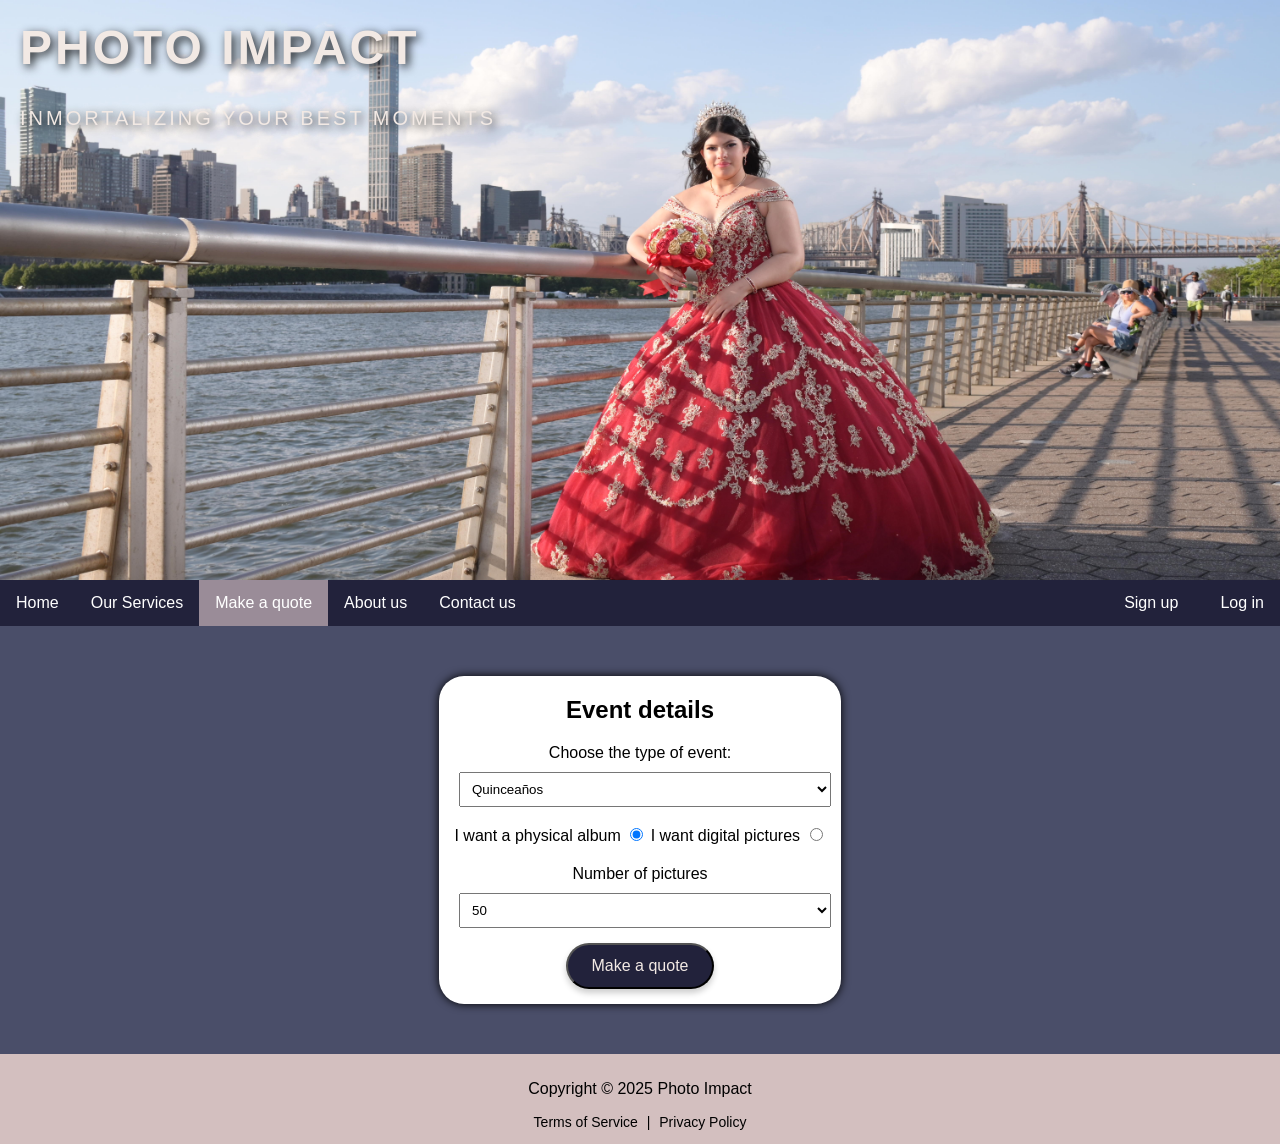
==== Page/quote.html @ db051ba2 "Initial commit" ====
<!DOCTYPE html>
<html lang="en">
<head>
    <meta charset="UTF-8">
    <meta name="viewport" content="width=device-width, initial-scale=1.0">
    <title>Photo Impact</title>
    <link rel="stylesheet" href="../style/header.css">
    <link rel="stylesheet" href="../style/quote.css">
    <link rel="stylesheet" href="../style/style.css">
    <link rel="stylesheet" href="../style/footer.css">
</head>

<body class="quote-page">
    <div id="header-container"></div>
    <div id="mainContainer">
        <div id="containerQuote">
            <form id="quote">
                <h2 style="margin: 5px;">Event details</h2>
                <label for="type-of-event">Choose the type of event:</label>
                    <select name="type-of-event" id="type-of-event">
                        <option value="Quinceaños">Quinceaños</option>
                        <option value="Wedding">Wedding</option>
                        <option value="Photoshoot">Photoshoot</option>
                        <option value="Corporate Event">Corporate Event</option>
                    </select>
                <br>
                <label for="physical-pictures"> I want a physical album</label>
                <input type="radio" id="physical-pictures" name="type-of-pictures" checked>
                <label for="digital-pictures"> I want digital pictures</label>
                <input type="radio" id="digital-pictures" name="type-of-pictures">
                <br>
                <label for="no-of-pics" id="lbl-no-of-pics">Number of pictures</label>
                    <select name="no-of-pics" id="no-of-pics">
                        <option value="50">50</option>
                        <option value="70">70</option>
                        <option value="100">100</option>
                        <option value="+100">+100</option>
                    </select>
                <div id="extra-pics-section" style="display: none; margin-top: 10px;">
                    <label for="extra-pics">Enter total number of pictures:</label>
                    <input type="number" id="extra-pics" min="101" placeholder="e.g. 120">
                    <p style="font-size: 12px;">It's $10 per extra picture after 100.</p>
                </div>
                    <button type="button" class="submit-button" onclick="generateQuote()">Make a quote</button>
            </form>
        </div>
        <div id="containerResult">
            <h2 style="margin: 5px;">Your quote</h2>
            <hr>
            <ul>
                <li id="p-event-selected"></li>
                <li id="p-type-of-pics"></li>
                <li id="p-number-of-pics"></li>
            </ul>
            <p id="p-quote-price">The coverage of the event is: $</p>
            <p>If you have any questions, <a href="/MAC272/Project/Page/contactUs.html">Contact us</a></p>
            <div class="buttons-section">
                <button onclick="hideQuote()" class="quote-button">Generate a new quote</button>
                <button onclick="sendQuote()" class="quote-button">Let's do it</button>
            </div>
        </div>
    </div>
    <div id="footer-container"></div>
    <script src="../js/script.js"></script>
    <script src="../js/loadHeader.js"></script>
    <script src="../js/loadFooter.js"></script>
    
</body>
</html>
---- style/header.css ----
.main-title {
  font-size: 24px;
  font-family:  'Impact', 'Arial Black', sans-serif;
  color: #f2e9e4;
  text-shadow: 3px 3px 10px rgba(0, 0, 0, 0.9);
  text-align: left;
  text-transform: uppercase;
  letter-spacing: 3px;
  margin: 0;
  padding: 20px 20px;
  
  
  background-image: url('../images/3.jpg'); /* Adjust the path */
  background-size: cover;
  background-position: center;
  background-repeat: no-repeat;
  background-color: #22223b; /* Fallback if image fails */

  height: 60vh;
  min-height: 300px;
  display: block;
}
.main-title p {
  font-size: 20px;
  margin-top: 10px;
}
.main-title h1{
    margin-top: 0;
}
ul.topnav {

    display: flex;
    justify-content: space-between;
    flex-wrap: wrap;
    flex: 1;
    list-style-type: none;
    margin: 0;
    padding: 0;
    width: 100%;

    background-color: #22223b;
    font-family: 'Trebuchet MS','Segoe UI', Tahoma, Geneva, Verdana, sans-serif;
}

.topnav li {
    display: flex;
    align-items: center;
    margin: 0;
}

.nav-auth {
  margin-left: auto;
  display: flex;
  gap: 10px;
}
li a, .dropbtn {
    display: inline-block;
    color: white;
    text-align: center;
    padding: 14px 16px;
    background-color: #22223b;
    text-decoration: none;
    transition: background-color 0.3s ease;
}

li a:hover, .dropdown:hover .dropbtn{
    background-color: #4A4E69;
}
li.dropdown{
    display: inline-block;
    position: relative;
}
.dropdown-content{
    display: none;
    position:absolute;
    background-color: #4A4E69;
    min-width: 160px;
    box-shadow: 0px 8px 16px 0px rgba(0,0,0,0.2);
    z-index: 1;
    left: 0;
}

.dropdown-content a {
    color: white;
    padding: 12px 16px;
    text-decoration: none;
    display: block;
    text-align: left;

}
.dropdown-content a:hover {
    background-color: #9A8C98;
}


.dropdown:hover .dropdown-content {
    display: block;
}

li a:active{
    background-color: #9A8C98;
}
.active{
    
    background-color: #9A8C98;
}
.text-input{
    padding: 5px;
}
---- style/quote.css ----
.quote-page {
  display: flex;
  flex-direction: column;
  height: 100%;
  margin: 0;
  font-family: 'Trebuchet MS','Segoe UI', Tahoma, Geneva, Verdana, sans-serif;

}

#mainContainer{
    padding: 50px 0;
    display:flex;
    flex-grow: 1;
    background-color: #4A4E69;
    justify-content: center;
    align-items: center;
    gap: 50px;
  }

  #containerQuote{
    box-shadow: 0 0 10px black;
    padding: 15px;
    min-height: max-content;
    min-width: max-content;
    width: 150px;
    background-color:white;
    border-radius: 25px;
    position: relative;
    margin: 0;
    text-align: center;
  }

  #containerResult{
    box-shadow: 0 0 10px black;
    padding: 15px;
    min-height: max-content;
    min-width: max-content;
    width: 150px;
    background-color:white;
    border-radius: 25px;
    position: relative;
    margin: 0;
    display: none;
  }
  body.quote-page label{
    display: inline-block;
    margin-top: 15px;
    margin-bottom: 5px;
  }
  body.quote-page select{
    min-width: 100%;
    padding: 8px;
    margin: 5px;
  }
  
  #containerResult ul{
    margin:0;
    padding: 20px;
  }
  #containerResult ul li{
    margin-bottom: 10px;
  }
  #containerResult label,
  #containerResult select,
  #containerResult input {
    display: block;
    width: 100%;
  }
  body.quote-page h2{
    text-align: center;
  }
---- style/style.css ----
body{
    margin: 0;
}
.submit-button{
    padding: 12px 24px;
    border-radius: 5px;
    margin-top: 10px;
    background-color: #22223b;
    color: #f2e9e4;
    font-size: 16px;
    border-radius: 25px;
    box-shadow: 0 4px 6px rgba(0, 0, 0, 0.2);
    transition: background-color 0.3s ease, transform 0.2s ease;
}
.submit-button:hover {
    background-color: #4A4E69;
    transform: scale(1.05);
}
---- style/footer.css ----
footer{
    text-align: center;
    min-height: 80px;
    padding-top: 10px;
    background-color: rgb(211, 191, 191);
}
.footer-links {
  margin-top: 10px;
  font-size: 14px;
}

.footer-links a {
  color: #000000;
  text-decoration: none;
  margin: 0 5px;
}

.footer-links a:hover {
  text-decoration: underline;
}
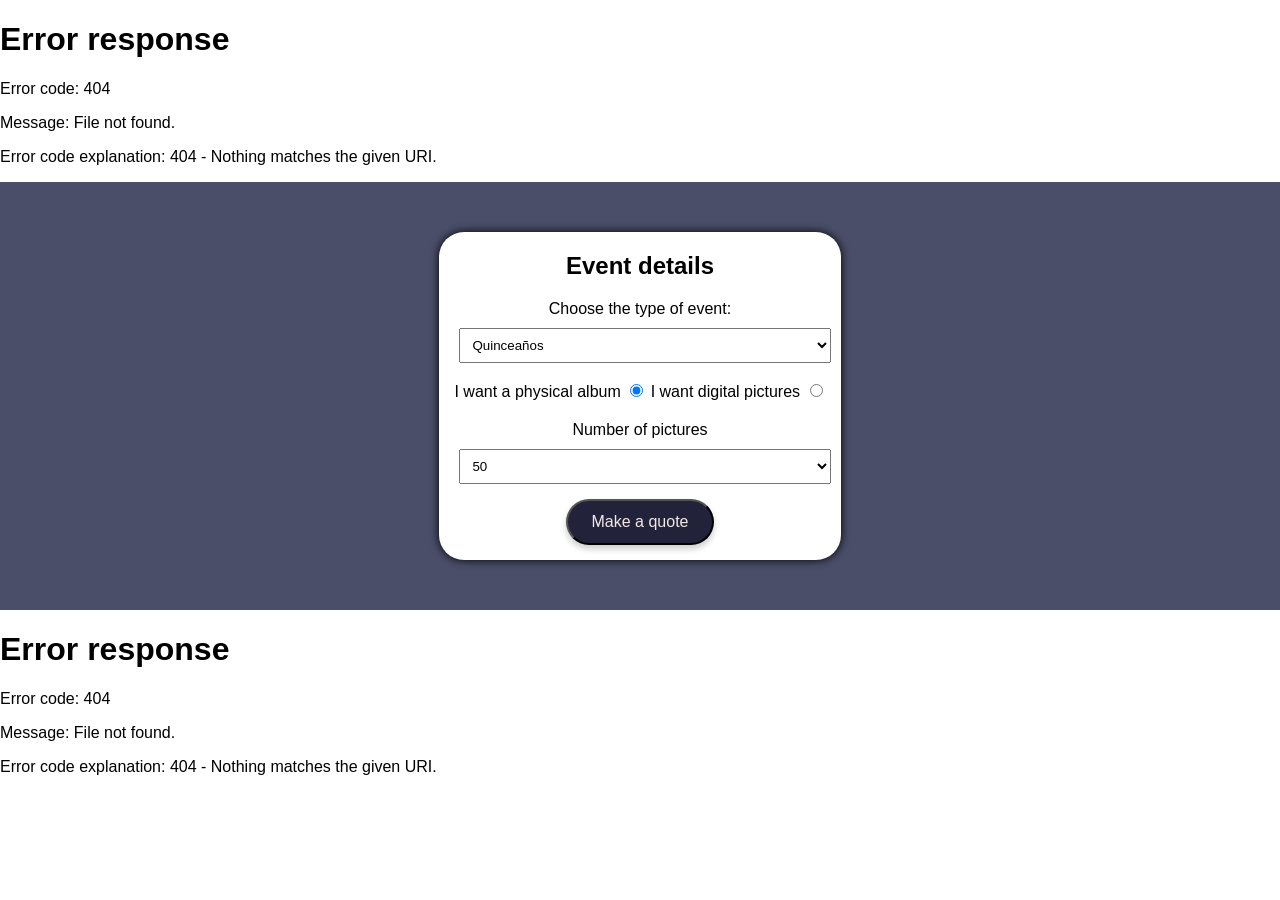
==== commit d877cdbe: "fix: separate quote logic using php, html and js" ====
--- a/Page/quote.html
+++ b/Page/quote.html
@@ -1,9 +1,12 @@
 <!DOCTYPE html>
 <html lang="en">
+
 <head>
     <meta charset="UTF-8">
     <meta name="viewport" content="width=device-width, initial-scale=1.0">
+    
     <title>Photo Impact</title>
+
     <link rel="stylesheet" href="../style/header.css">
     <link rel="stylesheet" href="../style/quote.css">
     <link rel="stylesheet" href="../style/style.css">
@@ -11,59 +14,133 @@
 </head>
 
 <body class="quote-page">
+
     <div id="header-container"></div>
+
     <div id="mainContainer">
+
         <div id="containerQuote">
-            <form id="quote">
-                <h2 style="margin: 5px;">Event details</h2>
-                <label for="type-of-event">Choose the type of event:</label>
-                    <select name="type-of-event" id="type-of-event">
-                        <option value="Quinceaños">Quinceaños</option>
-                        <option value="Wedding">Wedding</option>
-                        <option value="Photoshoot">Photoshoot</option>
-                        <option value="Corporate Event">Corporate Event</option>
-                    </select>
+
+            <form id="quote" action="/MAC272/Project/php/quote.php" method="POST">
+
+                <h2 style="margin: 5px;">
+                    Event details
+                </h2>
+
+                <!-- EVENT TYPE -->
+                <label for="type-of-event">
+                    Choose the type of event:
+                </label>
+
+                <select name="type-of-event" id="type-of-event">
+
+                    <option value="Quinceaños">
+                        Quinceaños
+                    </option>
+
+                    <option value="Wedding">
+                        Wedding
+                    </option>
+
+                    <option value="Photoshoot">
+                        Photoshoot
+                    </option>
+
+                    <option value="Corporate Event">
+                        Corporate Event
+                    </option>
+
+                </select>
+
                 <br>
-                <label for="physical-pictures"> I want a physical album</label>
-                <input type="radio" id="physical-pictures" name="type-of-pictures" checked>
-                <label for="digital-pictures"> I want digital pictures</label>
-                <input type="radio" id="digital-pictures" name="type-of-pictures">
+
+                <!-- PHOTO TYPE -->
+                <label for="physical-pictures">
+                    I want a physical album
+                </label>
+
+                <input
+                    type="radio"
+                    id="physical-pictures"
+                    name="type_of_pictures"
+                    value="physical"
+                    checked
+                >
+
+                <label for="digital-pictures">
+                    I want digital pictures
+                </label>
+
+                <input
+                    type="radio"
+                    id="digital-pictures"
+                    name="type_of_pictures"
+                    value="digital"
+                >
+
                 <br>
-                <label for="no-of-pics" id="lbl-no-of-pics">Number of pictures</label>
-                    <select name="no-of-pics" id="no-of-pics">
-                        <option value="50">50</option>
-                        <option value="70">70</option>
-                        <option value="100">100</option>
-                        <option value="+100">+100</option>
-                    </select>
-                <div id="extra-pics-section" style="display: none; margin-top: 10px;">
-                    <label for="extra-pics">Enter total number of pictures:</label>
-                    <input type="number" id="extra-pics" min="101" placeholder="e.g. 120">
-                    <p style="font-size: 12px;">It's $10 per extra picture after 100.</p>
+
+                <!-- NUMBER OF PICTURES -->
+                <label for="no-of-pics" id="lbl-no-of-pics">
+                    Number of pictures
+                </label>
+
+                <select name="no-of-pics" id="no-of-pics">
+
+                    <option value="50">50</option>
+                    <option value="70">70</option>
+                    <option value="100">100</option>
+                    <option value="100_plus">+100</option>
+
+                </select>
+
+                <!-- EXTRA PICTURES -->
+                <div
+                    id="extra-pics-section"
+                    style="display: none; margin-top: 10px;"
+                >
+
+                    <label for="extra-pics">
+                        Enter total number of pictures:
+                    </label>
+
+                    <input
+                        type="number"
+                        id="extra-pics"
+                        name="extra_pics"
+                        min="101"
+                        placeholder="e.g. 120"
+                    >
+
+                    <p style="font-size: 12px;">
+                        It's $10 per extra picture after 100.
+                    </p>
+
                 </div>
-                    <button type="button" class="submit-button" onclick="generateQuote()">Make a quote</button>
+
+                <br>
+
+                <!-- SUBMIT BUTTON -->
+                <button
+                    type="submit"
+                    class="submit-button"
+                >
+                    Make a quote
+                </button>
+
             </form>
+
         </div>
-        <div id="containerResult">
-            <h2 style="margin: 5px;">Your quote</h2>
-            <hr>
-            <ul>
-                <li id="p-event-selected"></li>
-                <li id="p-type-of-pics"></li>
-                <li id="p-number-of-pics"></li>
-            </ul>
-            <p id="p-quote-price">The coverage of the event is: $</p>
-            <p>If you have any questions, <a href="/MAC272/Project/Page/contactUs.html">Contact us</a></p>
-            <div class="buttons-section">
-                <button onclick="hideQuote()" class="quote-button">Generate a new quote</button>
-                <button onclick="sendQuote()" class="quote-button">Let's do it</button>
-            </div>
-        </div>
+
     </div>
+
     <div id="footer-container"></div>
+
+    <!-- SCRIPTS -->
     <script src="../js/script.js"></script>
     <script src="../js/loadHeader.js"></script>
     <script src="../js/loadFooter.js"></script>
-    
+
 </body>
+
 </html>
--- a/style/quote.css
+++ b/style/quote.css
@@ -40,7 +40,7 @@
     border-radius: 25px;
     position: relative;
     margin: 0;
-    display: none;
+    display: block;
   }
   body.quote-page label{
     display: inline-block;
@@ -68,4 +68,12 @@
   }
   body.quote-page h2{
     text-align: center;
+  }
+
+  .buttons-section{
+    display: flex;
+    flex-direction: row;
+    justify-content: center;
+    gap: 20px;
+    margin-top: 20px;
   }
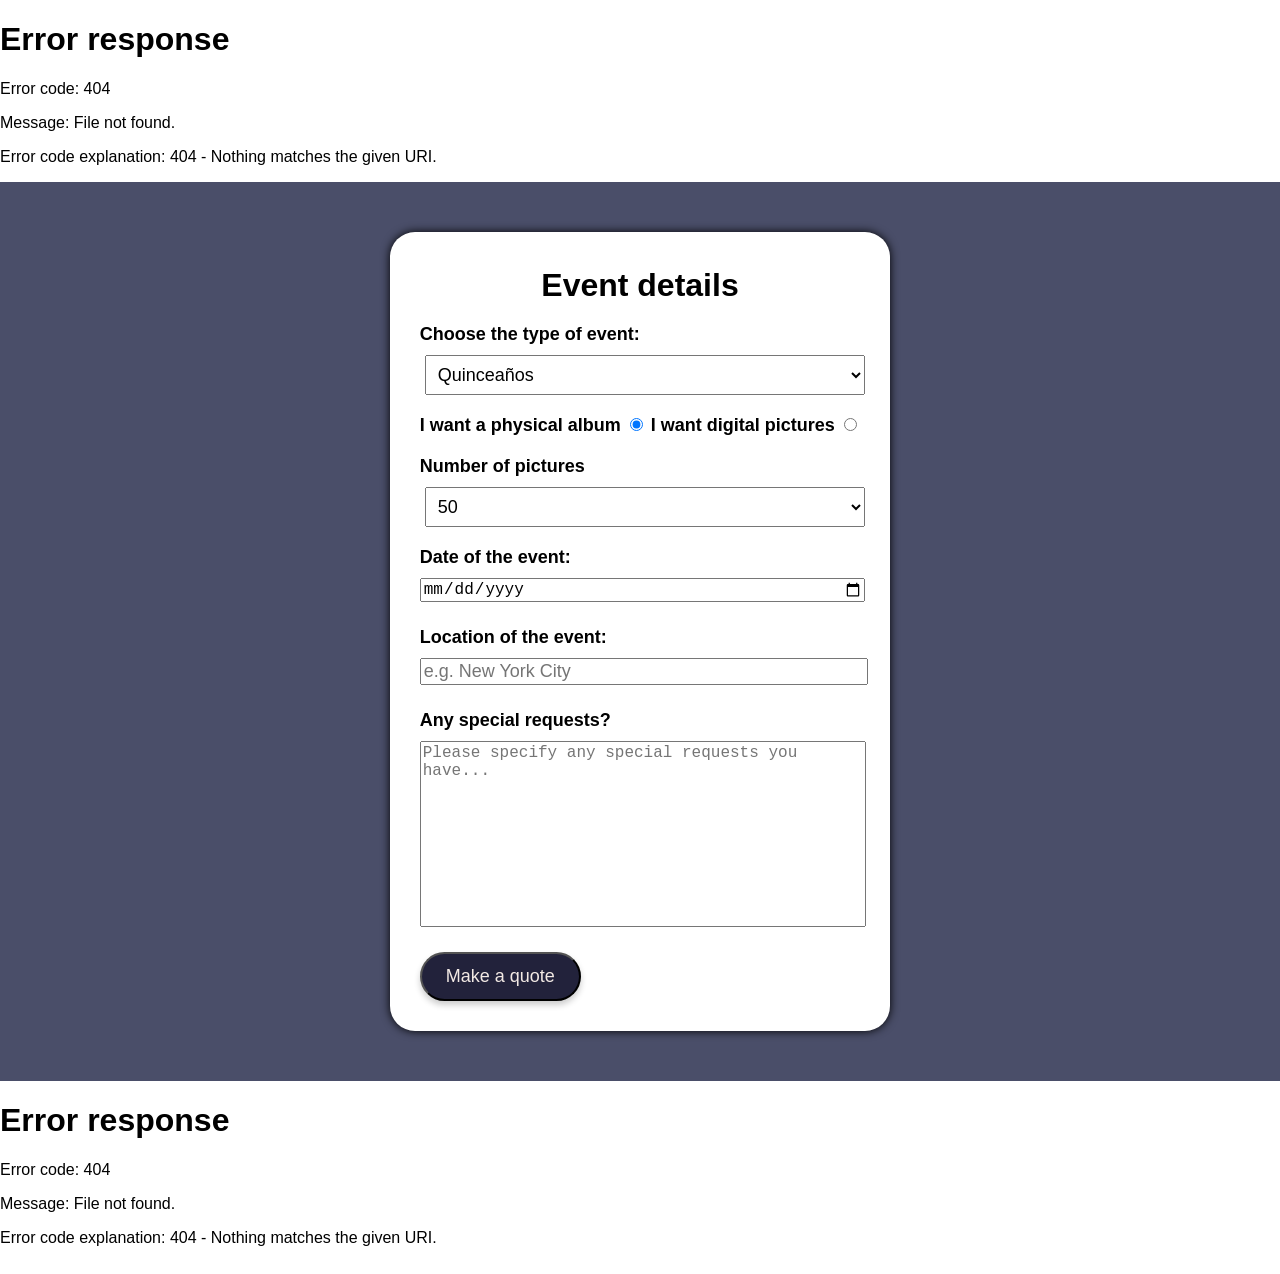
==== commit 0a8bbbb4: "feat: added functionality to save quotes in the database" ====
--- a/Page/quote.html
+++ b/Page/quote.html
@@ -32,21 +32,21 @@
                     Choose the type of event:
                 </label>
 
-                <select name="type-of-event" id="type-of-event">
+                <select name="type_of_event" id="type-of-event">
 
-                    <option value="Quinceaños">
+                    <option value="quince">
                         Quinceaños
                     </option>
 
-                    <option value="Wedding">
+                    <option value="wedding">
                         Wedding
                     </option>
 
-                    <option value="Photoshoot">
+                    <option value="photoshoot">
                         Photoshoot
                     </option>
 
-                    <option value="Corporate Event">
+                    <option value="corporate">
                         Corporate Event
                     </option>
 
@@ -85,7 +85,7 @@
                     Number of pictures
                 </label>
 
-                <select name="no-of-pics" id="no-of-pics">
+                <select name="no_of_pics" id="no-of-pics">
 
                     <option value="50">50</option>
                     <option value="70">70</option>
@@ -120,6 +120,44 @@
 
                 <br>
 
+                <!-- DATE OF EVENT-->
+                <label for="event-date">
+                    Date of the event:
+                </label>
+
+                <input
+                    type="date"
+                    id="event-date"
+                    name="event_date"
+                >
+                <br>
+
+                <!-- LOCATION OF EVENT-->
+                <label for="event-location">
+                    Location of the event:
+                </label>
+                <input
+                    type="text"
+                    id="event-location"
+                    name="event_location"
+                    placeholder="e.g. New York City"
+                >
+                <br>
+
+                 <!-- SPECIAL REQUESTS-->
+
+                <label for="special-requests">
+                    Any special requests?
+                </label>
+
+                <textarea
+                    id="special-requests"
+                    name="special_requests"
+                    placeholder="Please specify any special requests you have..."
+                    rows="10"
+                ></textarea>
+
+
                 <!-- SUBMIT BUTTON -->
                 <button
                     type="submit"
--- a/style/quote.css
+++ b/style/quote.css
@@ -19,7 +19,7 @@
 
   #containerQuote{
     box-shadow: 0 0 10px black;
-    padding: 15px;
+    padding: 30px;
     min-height: max-content;
     min-width: max-content;
     width: 150px;
@@ -27,7 +27,6 @@
     border-radius: 25px;
     position: relative;
     margin: 0;
-    text-align: center;
   }
 
   #containerResult{
@@ -44,11 +43,14 @@
   }
   body.quote-page label{
     display: inline-block;
+    font-size: large;
+    font-weight: bold;
     margin-top: 15px;
     margin-bottom: 5px;
   }
   body.quote-page select{
     min-width: 100%;
+    font-size: large;
     padding: 8px;
     margin: 5px;
   }
@@ -68,6 +70,8 @@
   }
   body.quote-page h2{
     text-align: center;
+    font-size: xx-large;
+    margin-bottom: 30px;
   }
 
   .buttons-section{
@@ -76,4 +80,48 @@
     justify-content: center;
     gap: 20px;
     margin-top: 20px;
+  }
+
+  textarea{
+    display: flex;
+    flex-direction: column;
+    gap: 10px;
+    font-size: 16px;
+    margin-top: 5px;
+    margin-bottom: 15px;
+    width: 100%;
+    resize: none;
+  }
+
+  input[type="select" i]{
+    gap: 10px;
+    font-size: 16px;
+    margin-top: 5px;
+    margin-bottom: 10px;
+    width: 100%;
+  }
+
+   input[type="text"]{
+    font-size: large;
+    margin-top: 5px;
+    margin-bottom: 10px;
+    width: 100%;
+  }
+  input[type="date"]{
+    font-size: large;
+    margin-top: 5px;
+    margin-bottom: 10px;
+    width: 100%;
+  }
+
+  li{
+    font-size: large;
+  }
+
+  #p-quote-price{
+    font-size: x-large;
+    font-weight: bold;
+    text-align: center;
+    padding: 10px;
+    margin-top: 20px;
   }
--- a/style/style.css
+++ b/style/style.css
@@ -3,11 +3,10 @@
 }
 .submit-button{
     padding: 12px 24px;
-    border-radius: 5px;
     margin-top: 10px;
     background-color: #22223b;
     color: #f2e9e4;
-    font-size: 16px;
+    font-size: large;
     border-radius: 25px;
     box-shadow: 0 4px 6px rgba(0, 0, 0, 0.2);
     transition: background-color 0.3s ease, transform 0.2s ease;
